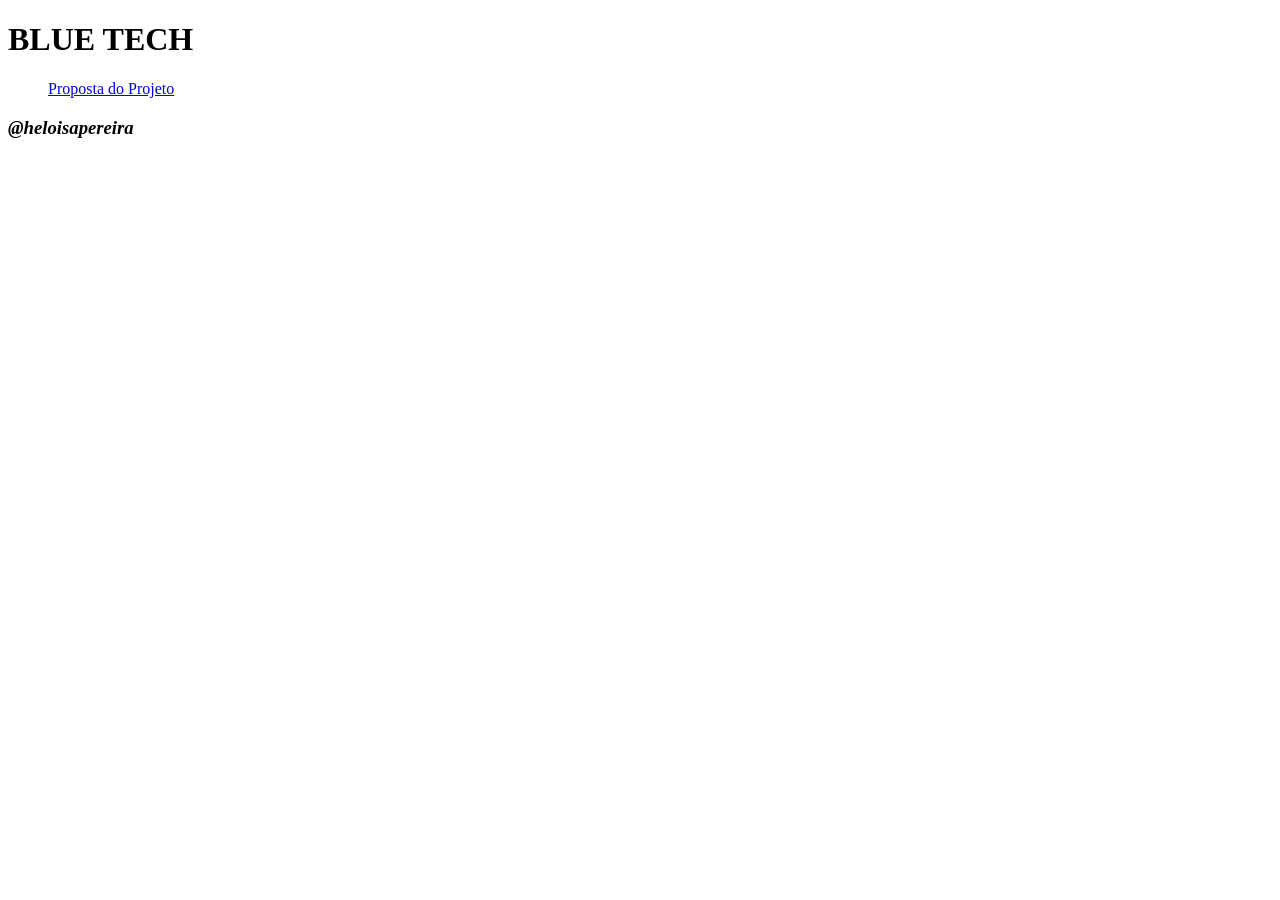
==== index.html @ e27912a5 "vai" ====
<!DOCTYPE html>
<html lang="en">

<head>
    <meta charset="UTF-8">
    <meta name="viewport" content="width=device-width, initial-scale=1.0">
    <title>Blue Tech</title>
</head>

<body>
    <header>

        <main>
            <h1> <b>BLUE TECH</b></h1>
            <nav>
                <ul>
                    <a href="Bluetech.txt">Proposta do Projeto</a>
                </ul>
            </nav>
            <footer>
                <h3> <em>@heloisapereira</em></h3>
                <script>
                    const urlDoArquivo = 'Bluetech.txt';
                </script>
            </footer>
        </main>

    </header>
</body>

</html>
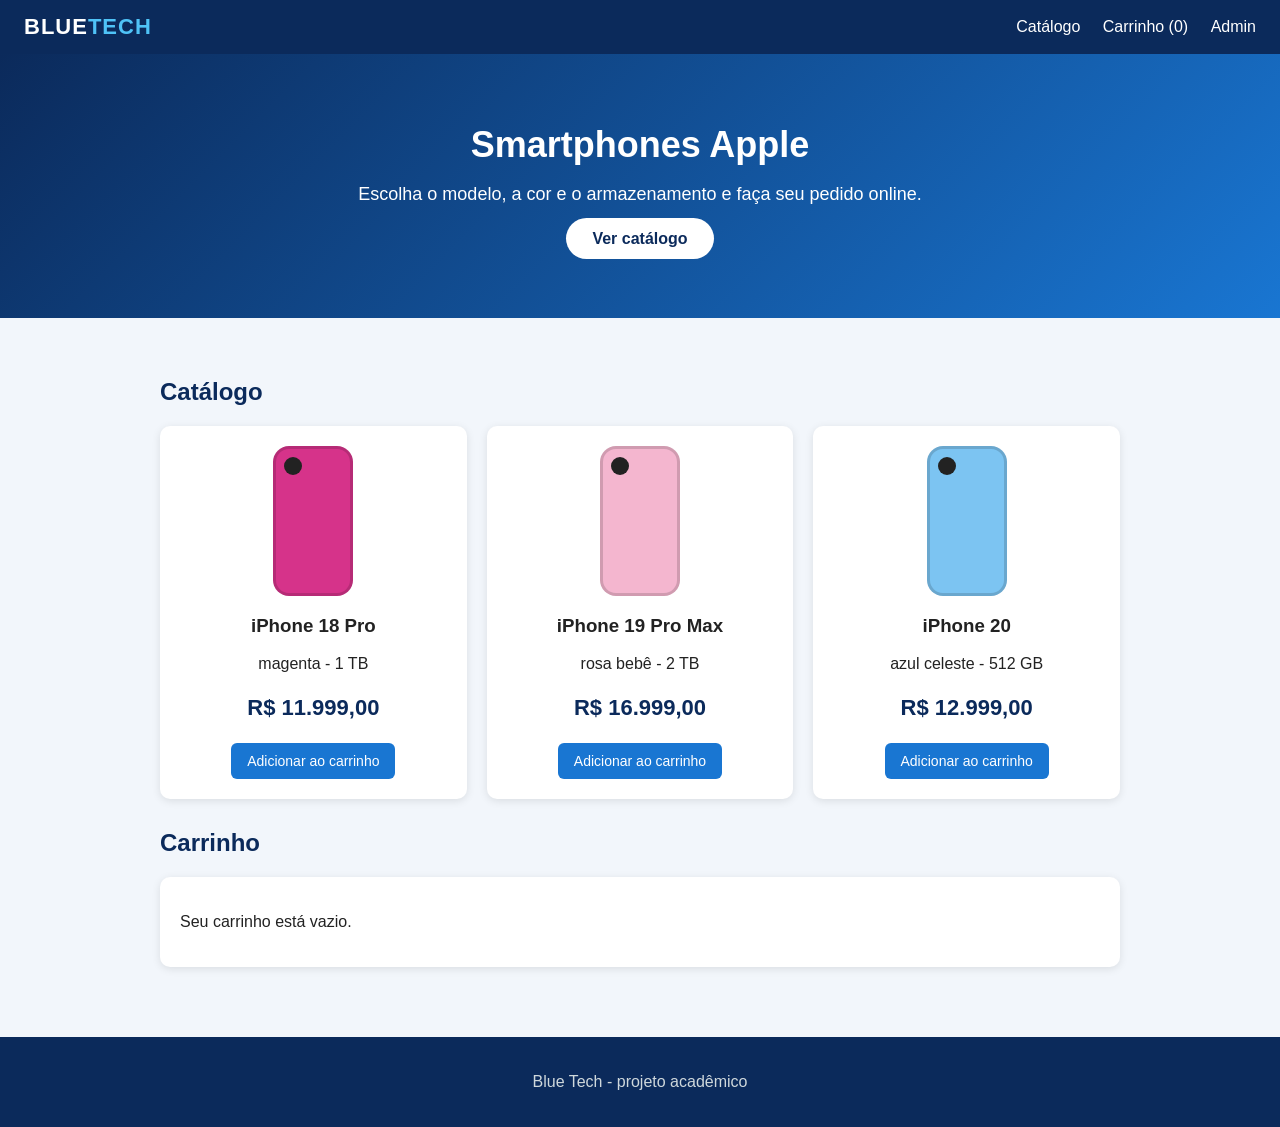
==== commit 2856d12e: "Add files via upload entrega 02" ====
--- a/index.html
+++ b/index.html
@@ -1,31 +1,43 @@
 <!DOCTYPE html>
-<html lang="en">
+<html lang="pt-BR">
+<head>
+  <meta charset="UTF-8">
+  <meta name="viewport" content="width=device-width, initial-scale=1.0">
+  <title>Blue Tech</title>
+  <link rel="stylesheet" href="style.css">
+</head>
+<body>
 
-<head>
-    <meta charset="UTF-8">
-    <meta name="viewport" content="width=device-width, initial-scale=1.0">
-    <title>Blue Tech</title>
-</head>
+  <header>
+    <h1>BLUE<span>TECH</span></h1>
+    <nav>
+      <a href="#catalogo">Catálogo</a>
+      <a href="#carrinho">Carrinho (<span id="qtd">0</span>)</a>
+      <a href="admin.html">Admin</a>
+    </nav>
+  </header>
 
-<body>
-    <header>
+  <div class="banner">
+    <h2>Smartphones Apple</h2>
+    <p>Escolha o modelo, a cor e o armazenamento e faça seu pedido online.</p>
+    <a class="botao-banner" href="#catalogo">Ver catálogo</a>
+  </div>
 
-        <main>
-            <h1> <b>BLUE TECH</b></h1>
-            <nav>
-                <ul>
-                    <a href="Bluetech.txt">Proposta do Projeto</a>
-                </ul>
-            </nav>
-            <footer>
-                <h3> <em>@heloisapereira</em></h3>
-                <script>
-                    const urlDoArquivo = 'Bluetech.txt';
-                </script>
-            </footer>
-        </main>
+  <div class="conteudo">
 
-    </header>
+    <h2 class="titulo" id="catalogo">Catálogo</h2>
+    <div class="produtos" id="produtos"></div>
+
+    <h2 class="titulo" id="carrinho">Carrinho</h2>
+    <div class="caixa" id="area-carrinho"></div>
+
+  </div>
+
+  <footer>
+    <p>Blue Tech - projeto acadêmico</p>
+  </footer>
+
+  <script src="dados.js"></script>
+  <script src="script.js"></script>
 </body>
-
 </html>
--- a/style.css
+++ b/style.css
@@ -0,0 +1,267 @@
+/* style.css - visual da loja e do admin */
+
+* {
+  box-sizing: border-box;
+}
+
+body {
+  margin: 0;
+  font-family: Arial, Helvetica, sans-serif;
+  background: #f2f6fb;
+  color: #222;
+}
+
+/* ----- topo ----- */
+header {
+  background: #0b2a5b;
+  color: white;
+  padding: 14px 24px;
+  display: flex;
+  justify-content: space-between;
+  align-items: center;
+  flex-wrap: wrap;
+  gap: 10px;
+  position: sticky;
+  top: 0;
+  z-index: 10;
+}
+
+header h1 {
+  margin: 0;
+  font-size: 22px;
+  letter-spacing: 1px;
+}
+
+header h1 span {
+  color: #4fc3f7;
+}
+
+nav a {
+  color: white;
+  text-decoration: none;
+  margin-left: 18px;
+}
+
+nav a:hover {
+  color: #4fc3f7;
+}
+
+/* ----- banner da loja ----- */
+.banner {
+  background: linear-gradient(135deg, #0b2a5b, #1976d2);
+  color: white;
+  text-align: center;
+  padding: 70px 20px;
+}
+
+.banner h2 {
+  font-size: 36px;
+  margin: 0 0 10px 0;
+}
+
+.banner p {
+  font-size: 18px;
+  margin-bottom: 25px;
+}
+
+.botao-banner {
+  background: white;
+  color: #0b2a5b;
+  padding: 12px 26px;
+  border-radius: 30px;
+  text-decoration: none;
+  font-weight: bold;
+}
+
+/* ----- conteudo ----- */
+.conteudo {
+  max-width: 1000px;
+  margin: 0 auto;
+  padding: 30px 20px;
+}
+
+.titulo {
+  color: #0b2a5b;
+  margin-top: 30px;
+}
+
+/* ----- produtos ----- */
+.produtos {
+  display: grid;
+  grid-template-columns: repeat(auto-fit, minmax(240px, 1fr));
+  gap: 20px;
+}
+
+.card {
+  background: white;
+  border-radius: 10px;
+  padding: 20px;
+  text-align: center;
+  box-shadow: 0 2px 8px rgba(0, 0, 0, 0.1);
+  transition: transform 0.2s;
+}
+
+.card:hover {
+  transform: translateY(-5px);
+}
+
+.celular {
+  width: 80px;
+  height: 150px;
+  border-radius: 16px;
+  margin: 0 auto 14px auto;
+  border: 3px solid rgba(0, 0, 0, 0.15);
+}
+
+/* a "camera" do celular */
+.celular::before {
+  content: "";
+  display: block;
+  width: 18px;
+  height: 18px;
+  background: #222;
+  border-radius: 50%;
+  margin: 8px;
+}
+
+.preco {
+  font-size: 22px;
+  font-weight: bold;
+  color: #0b2a5b;
+}
+
+/* ----- carrinho ----- */
+.caixa {
+  background: white;
+  border-radius: 10px;
+  padding: 20px;
+  box-shadow: 0 2px 8px rgba(0, 0, 0, 0.1);
+}
+
+.linha {
+  display: flex;
+  justify-content: space-between;
+  align-items: center;
+  flex-wrap: wrap;
+  gap: 8px;
+  padding: 10px 0;
+  border-bottom: 1px solid #eee;
+}
+
+.total {
+  font-size: 20px;
+  font-weight: bold;
+  text-align: right;
+}
+
+/* ----- botoes ----- */
+button {
+  background: #1976d2;
+  color: white;
+  border: none;
+  padding: 10px 16px;
+  border-radius: 6px;
+  cursor: pointer;
+  font-size: 14px;
+}
+
+button:hover {
+  background: #0d5bb5;
+}
+
+button.cinza {
+  background: #78909c;
+}
+
+button.vermelho {
+  background: #e53935;
+}
+
+button.pequeno {
+  padding: 6px 10px;
+  font-size: 13px;
+}
+
+/* ----- admin ----- */
+.bloco {
+  background: white;
+  border-radius: 10px;
+  padding: 20px;
+  margin-bottom: 30px;
+  box-shadow: 0 2px 8px rgba(0, 0, 0, 0.1);
+}
+
+.bloco .titulo {
+  margin-top: 0;
+}
+
+.form {
+  display: grid;
+  grid-template-columns: repeat(auto-fit, minmax(200px, 1fr));
+  gap: 12px;
+  margin-bottom: 16px;
+}
+
+label {
+  font-size: 14px;
+  color: #555;
+}
+
+input {
+  width: 100%;
+  padding: 9px;
+  margin-top: 4px;
+  border: 1px solid #bbb;
+  border-radius: 6px;
+  font-size: 14px;
+}
+
+input[type=color] {
+  height: 40px;
+  padding: 2px;
+}
+
+.tabela {
+  overflow-x: auto;
+  margin-top: 20px;
+}
+
+table {
+  width: 100%;
+  border-collapse: collapse;
+}
+
+th {
+  background: #0b2a5b;
+  color: white;
+  text-align: left;
+  padding: 10px;
+}
+
+td {
+  padding: 10px;
+  border-bottom: 1px solid #eee;
+  white-space: nowrap;
+}
+
+tr:nth-child(even) td {
+  background: #f7faff;
+}
+
+.bolinha {
+  display: inline-block;
+  width: 12px;
+  height: 12px;
+  border-radius: 50%;
+  margin-right: 6px;
+  border: 1px solid #999;
+}
+
+/* ----- rodape ----- */
+footer {
+  background: #0b2a5b;
+  color: #cfd8dc;
+  text-align: center;
+  padding: 20px;
+  margin-top: 40px;
+}
